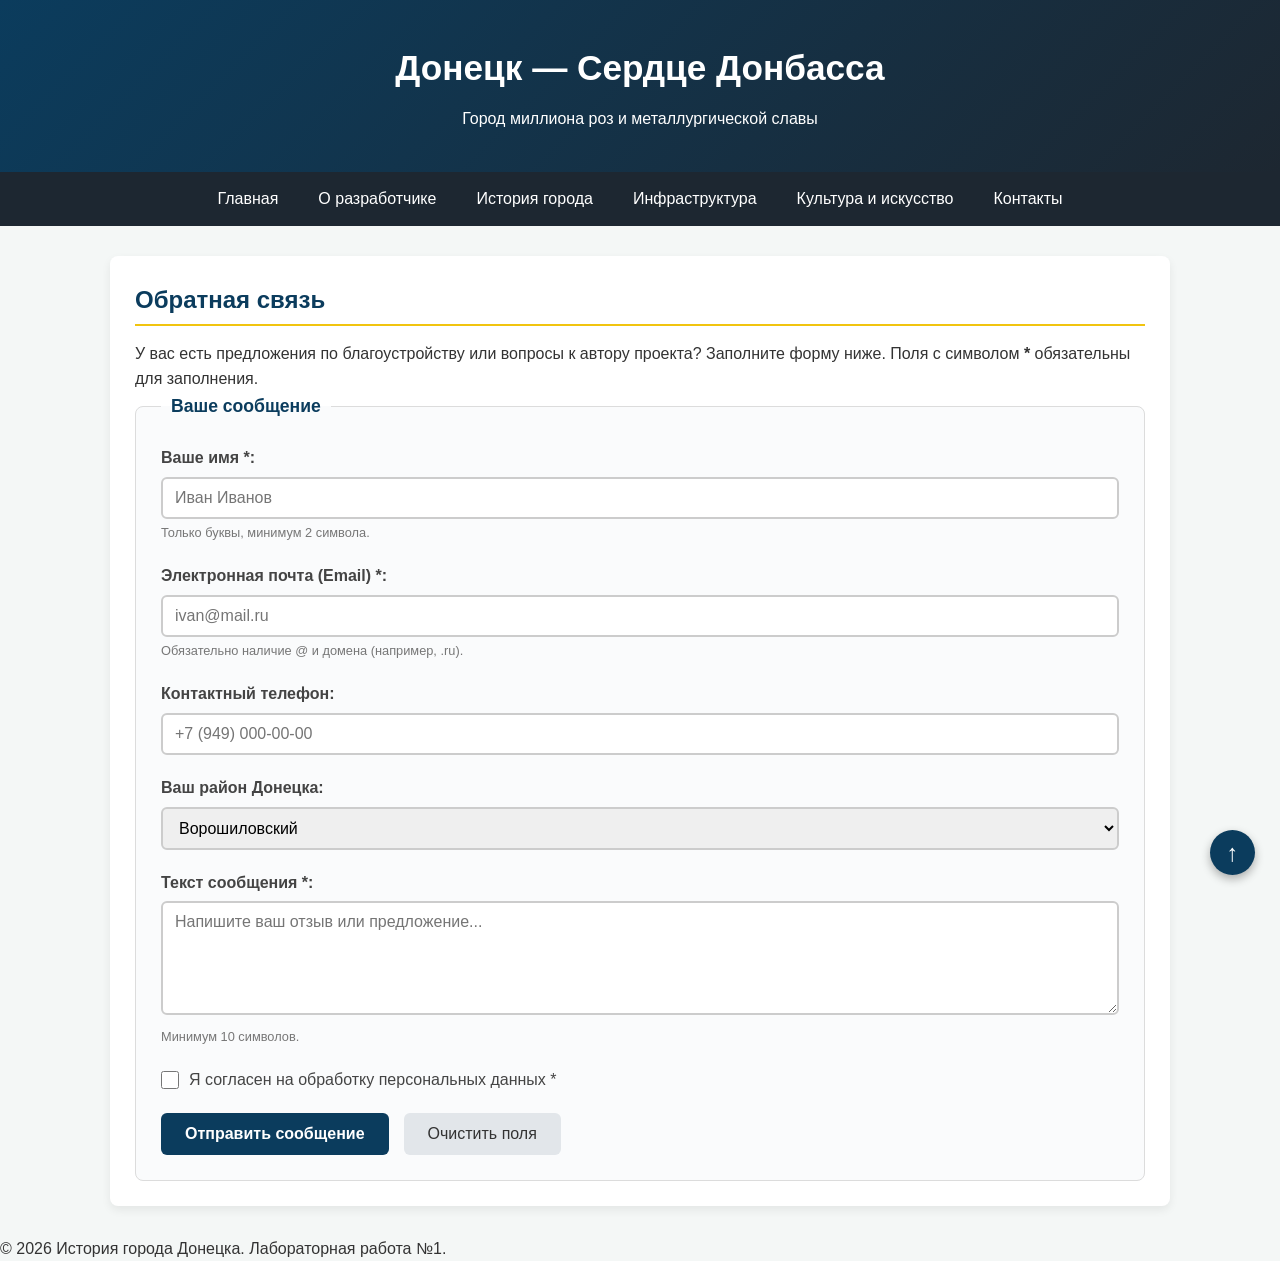
==== contact.html @ d750c0fd "Initial commit" ====
<!DOCTYPE html>
<html lang="ru">
<head>
    <meta charset="UTF-8">
    <meta name="viewport" content="width=device-width, initial-scale=1.0">
    <title>Донецк — Обратная связь</title>
    <link rel="stylesheet" href="css/style.css">
</head>
<body>

<header>
    <h1>Донецк — Сердце Донбасса</h1>
    <p>Город миллиона роз и металлургической славы</p>
</header>

<nav>
    <ul>
        <li><a href="index.html">Главная</a></li>
        <li><a href="about.html">О разработчике</a></li>
        <li><a href="history.html">История города</a></li>
        <li><a href="infrastructure.html">Инфраструктура</a></li>
        <li><a href="culture.html">Культура и искусство</a></li>
        <li><a href="contact.html">Контакты</a></li>
    </ul>
</nav>

<main>
    <section class="feedback-card">
        <h2>Обратная связь</h2>
        <p>У вас есть предложения по благоустройству или вопросы к автору проекта? Заполните форму ниже. Поля с символом <strong>*</strong> обязательны для заполнения.</p>

        <form action="#" method="POST" class="site-form">
            <fieldset>
                <legend>Ваше сообщение</legend>

                <div class="form-group">
                    <label for="name">Ваше имя *:</label>
                    <input
                            type="text"
                            id="name"
                            name="name"
                            placeholder="Иван Иванов"
                            required
                            minlength="2"
                            maxlength="30"
                            pattern="^[A-Za-zА-Яа-яЁё\s]+$">
                    <small class="hint">Только буквы, минимум 2 символа.</small>
                </div>

                <div class="form-group">
                    <label for="email">Электронная почта (Email) *:</label>
                    <input
                            type="email"
                            id="email"
                            name="email"
                            placeholder="ivan@mail.ru"
                            required>
                    <small class="hint">Обязательно наличие @ и домена (например, .ru).</small>
                </div>

                <div class="form-group">
                    <label for="phone">Контактный телефон:</label>
                    <input
                            type="tel"
                            id="phone"
                            name="phone"
                            placeholder="+7 (949) 000-00-00"
                            pattern="^\+?[0-9\s\-\(\)]+$">
                </div>

                <div class="form-group">
                    <label for="district">Ваш район Донецка:</label>
                    <select id="district" name="district">
                        <optgroup>
                            <option value="voroshilov">Ворошиловский</option>
                            <option value="kiev">Киевский</option>
                            <option value="kalinin">Калининский</option>
                            <option value="kuibyshev">Куйбышевский</option>
                            <option value="lenin">Ленинский</option>
                            <option value="kirov">Кировский</option>
                            <option value="petrov">Петровский</option>
                            <option value="budyonnov">Будённовский</option>
                            <option value="proletar">Пролетарский</option>
                        </optgroup>
                    </select>
                </div>

                <div class="form-group">
                    <label for="message">Текст сообщения *:</label>
                    <textarea
                            id="message"
                            name="message"
                            rows="5"
                            placeholder="Напишите ваш отзыв или предложение..."
                            required
                            minlength="10"></textarea>
                    <small class="hint">Минимум 10 символов.</small>
                </div>

                <div class="form-group checkbox-group">
                    <input type="checkbox" id="agree" name="agree" required>
                    <label for="agree">Я согласен на обработку персональных данных *</label>
                </div>

                <div class="form-actions">
                    <button type="submit" class="btn-submit">Отправить сообщение</button>
                    <button type="reset" class="btn-reset">Очистить поля</button>
                </div>
            </fieldset>
        </form>
    </section>
</main>

<a href="#" class="back-to-top" title="Наверх">↑</a>

<footer>
    <p>&copy; 2026 История города Донецка. Лабораторная работа №1.</p>
</footer>

</body>
</html>
---- css/style.css ----
*, *::before, *::after {
    box-sizing: border-box;
    margin: 0;
    padding: 0;
}

img {
    max-width: 100%;
    height: auto;
    display: block;
}

body {
    font-family: 'Segoe UI', Tahoma, Geneva, Verdana, sans-serif;
    line-height: 1.6;
    color: #333333;
    background-color: #f4f7f6;
    position: static;
}

header {
    background: linear-gradient(135deg, #0b3c5d, #1d2731);
    color: #ffffff;
    padding: 40px 20px;
    text-align: center;
    position: relative;
}

header h1 {
    font-size: 2.2rem;
    margin-bottom: 10px;
}

nav {
    background-color: #1d2731;
    position: sticky;
    top: 0;
    z-index: 1000;
}

nav > ul {
    list-style: none;
    display: flex;
    justify-content: center;
    flex-wrap: wrap;  /
}

nav > ul li a {
    display: block;
    color: #ffffff;
    text-decoration: none;
    padding: 14px 20px;
    font-weight: 500;
    transition: background-color 0.3s ease;
}

nav > ul li a:hover {
    background-color: #d9534f;
    color: #ffffff;
}

nav > ul li a:active {
    background-color: #b52b27;
}

main {
    max-width: 1100px;
    margin: 30px auto;
    padding: 0 20px;
}

section {
    background-color: #ffffff;
    padding: 25px;
    margin-bottom: 30px;
    border-radius: 8px;
    box-shadow: 0 4px 10px rgba(0, 0, 0, 0.07);
}

section h2 {
    color: #0b3c5d;
    margin-bottom: 15px;
    border-bottom: 2px solid #f1c40f;
    padding-bottom: 5px;
}

.float-img {
    float: left;
    margin: 0 20px 15px 0;
    width: 280px;
    height: 190px;
    object-fit: cover;
    border-radius: 6px;
    box-shadow: 0 2px 6px rgba(0,0,0,0.15);
}

.about-city::after {
    content: "";
    display: table;
    clear: both;
}

blockquote {
    clear: both;
    background-color: #fcf8e3;
    border-left: 5px solid #f1c40f;
    padding: 15px 20px;
    margin: 20px 0;
    font-style: italic;
    position: relative;
}

blockquote::before {
    content: "“";
    font-size: 3rem;
    color: #f1c40f;
    position: absolute;
    top: -10px;
    left: 5px;
    opacity: 0.5;
}

blockquote cite {
    display: block;
    margin-top: 8px;
    font-size: 0.85rem;
    color: #666;
    font-style: normal;
}

mark {
    background-color: #ffeaa7;
    padding: 2px 6px;
    border-radius: 3px;
}

.gallery-grid {
    display: grid;
    grid-template-columns: repeat(auto-fit, minmax(250px, 1fr));
    gap: 20px;
    margin-top: 20px;
}

.gallery-grid figure {
    background: #ffffff;
    border: 1px solid #e0e0e0;
    border-radius: 6px;
    overflow: hidden;
    transition: transform 0.3s ease, box-shadow 0.3s ease;
}

.gallery-grid figure:hover {
    transform: translateY(-5px);
    box-shadow: 0 6px 15px rgba(0, 0, 0, 0.1);
}

.gallery-grid figure img {
    width: 100%;
    height: 180px;
    object-fit: cover;
    display: block;
}

.gallery-grid figure figcaption {
    padding: 10px;
    font-size: 0.9rem;
    text-align: center;
    color: #555;
    background-color: #fafafa;
}

.city-news article {
    border-bottom: 1px dashed #ccc;
    padding: 15px 0;
}

.city-news article:last-child {
    border-bottom: none;
}

.city-news article h3 {
    color: #0b3c5d;
    margin-bottom: 5px;
}

.city-news article time {
    display: inline-block;
    font-size: 0.85rem;
    color: #888;
    margin-bottom: 10px;
}

.back-to-top {
    position: fixed;
    bottom: 25px;
    right: 25px;
    width: 45px;
    height: 45px;
    background-color: #0b3c5d;
    color: #ffffff;
    text-decoration: none;
    border-radius: 50%;
    text-align: center;
    line-height: 45px;
    font-size: 1.5rem;
    font-weight: bold;
    box-shadow: 0 4px 10px rgba(0,0,0,0.3);
    transition: background-color 0.3s ease, transform 0.2s ease;
    z-index: 999;
}

.back-to-top:hover {
    background-color: #d9534f;
    transform: scale(1.1);
}

.table-responsive {
    width: 100%;
    overflow-x: auto;
    margin-top: 20px;
}

.history-table {
    width: 100%;
    border-collapse: collapse;
    text-align: left;
    font-size: 0.95rem;
}

.history-table caption {
    caption-side: top;
    font-weight: bold;
    font-size: 1.1rem;
    color: #0b3c5d;
    margin-bottom: 12px;
}

.history-table thead th {
    background-color: #0b3c5d;
    color: #ffffff;
    padding: 14px 12px;
    border: 1px solid #0b3c5d;
}

.history-table td {
    padding: 12px;
    border: 1px solid #e0e0e0;
    vertical-align: top;
}

.history-table tbody tr:nth-child(even) {
    background-color: #f9fbfd;
}

.history-table tbody tr:hover {
    background-color: #edf3fb;
}

.history-table tbody td:first-child {
    font-weight: bold;
    text-align: center;
}

.history-table tbody td:nth-child(2) time {
    font-weight: bold;
    color: #d9534f;
}

.history-table tfoot td {
    background-color: #f1f1f1;
    font-style: italic;
    color: #666;
    padding: 10px 12px;
    border: 1px solid #e0e0e0;
}

.map-wrapper {
    position: relative;
    width: 100%;
    height: 420px;
    margin: 15px 0 10px;
    border-radius: 8px;
    overflow: hidden;
    box-shadow: 0 3px 8px rgba(0,0,0,0.15);
    border: 1px solid #ddd;
}

.map-wrapper iframe {
    width: 100%;
    height: 100%;
    border: 0;
}

.districts-list {
    margin: 15px 0 0 25px;
    line-height: 1.8;
}

.districts-list li {
    padding: 6px 0;
    border-bottom: 1px dashed #eee;
}

.districts-list li:last-child {
    border-bottom: none;
}

.districts-list li strong {
    color: #0b3c5d;
}

.transport-card {
    background-color: #f8f9fa;
    padding: 15px;
    border-radius: 6px;
    margin-top: 15px;
    border-left: 4px solid #0b3c5d;
}

.transport-card h3 {
    margin-bottom: 6px;
    color: #0b3c5d;
}

meter {
    width: 160px;
    height: 20px;
    vertical-align: middle;
}

.venue-card h3 {
    padding: 12px 12px 6px;
    font-size: 1.1rem;
    color: #0b3c5d;
}

.venue-card p {
    padding: 0 12px 15px;
    font-size: 0.9rem;
    color: #555;
}

.people-list {
    margin-top: 15px;
}

.people-list dt {
    font-weight: bold;
    font-size: 1.05rem;
    color: #0b3c5d;
    margin-top: 15px;
    padding-left: 10px;
    border-left: 4px solid #d9534f;
}

.people-list dd {
    margin-left: 15px;
    margin-top: 4px;
    color: #444;
    line-height: 1.5;
}

.site-form fieldset {
    border: 1px solid #dcdcdc;
    border-radius: 8px;
    padding: 25px;
    background-color: #fafbfc;
}

.site-form legend {
    padding: 0 10px;
    font-weight: bold;
    color: #0b3c5d;
    font-size: 1.1rem;
}

.form-group {
    margin-bottom: 20px;
}

.form-group label {
    display: block;
    margin-bottom: 6px;
    font-weight: 600;
    color: #444;
}

.form-group input[type="text"],
.form-group input[type="email"],
.form-group input[type="tel"],
.form-group select,
.form-group textarea {
    width: 100%;
    padding: 10px 12px;
    border: 2px solid #ccc;
    border-radius: 6px;
    font-size: 1rem;
    font-family: inherit;
    transition: border-color 0.3s ease, box-shadow 0.3s ease;
}

.form-group input:focus,
.form-group select:focus,
.form-group textarea:focus {
    outline: none;
    border-color: #0b3c5d;
    box-shadow: 0 0 8px rgba(11, 60, 93, 0.25);
}

.form-group input:valid:not(:placeholder-shown),
.form-group textarea:valid:not(:placeholder-shown) {
    border-color: #28a745;
}

.form-group input:invalid:not(:placeholder-shown),
.form-group textarea:invalid:not(:placeholder-shown) {
    border-color: #dc3545;
}

.hint {
    display: block;
    margin-top: 4px;
    font-size: 0.8rem;
    color: #777;
}

.checkbox-group {
    display: flex;
    align-items: center;
    gap: 10px;
}

.checkbox-group input[type="checkbox"] {
    width: 18px;
    height: 18px;
    cursor: pointer;
}

.checkbox-group label {
    margin-bottom: 0;
    font-weight: normal;
    cursor: pointer;
}

.form-actions {
    display: flex;
    gap: 15px;
    margin-top: 15px;
}

.btn-submit {
    padding: 12px 24px;
    background-color: #0b3c5d;
    color: #fff;
    border: none;
    border-radius: 6px;
    font-size: 1rem;
    font-weight: bold;
    cursor: pointer;
    transition: background-color 0.3s ease;
}

.btn-submit:hover {
    background-color: #d9534f;
}

.btn-reset {
    padding: 12px 24px;
    background-color: #e2e6ea;
    color: #333;
    border: none;
    border-radius: 6px;
    font-size: 1rem;
    cursor: pointer;
    transition: background-color 0.3s ease;
}

.btn-reset:hover {
    background-color: #dae0e5;
}
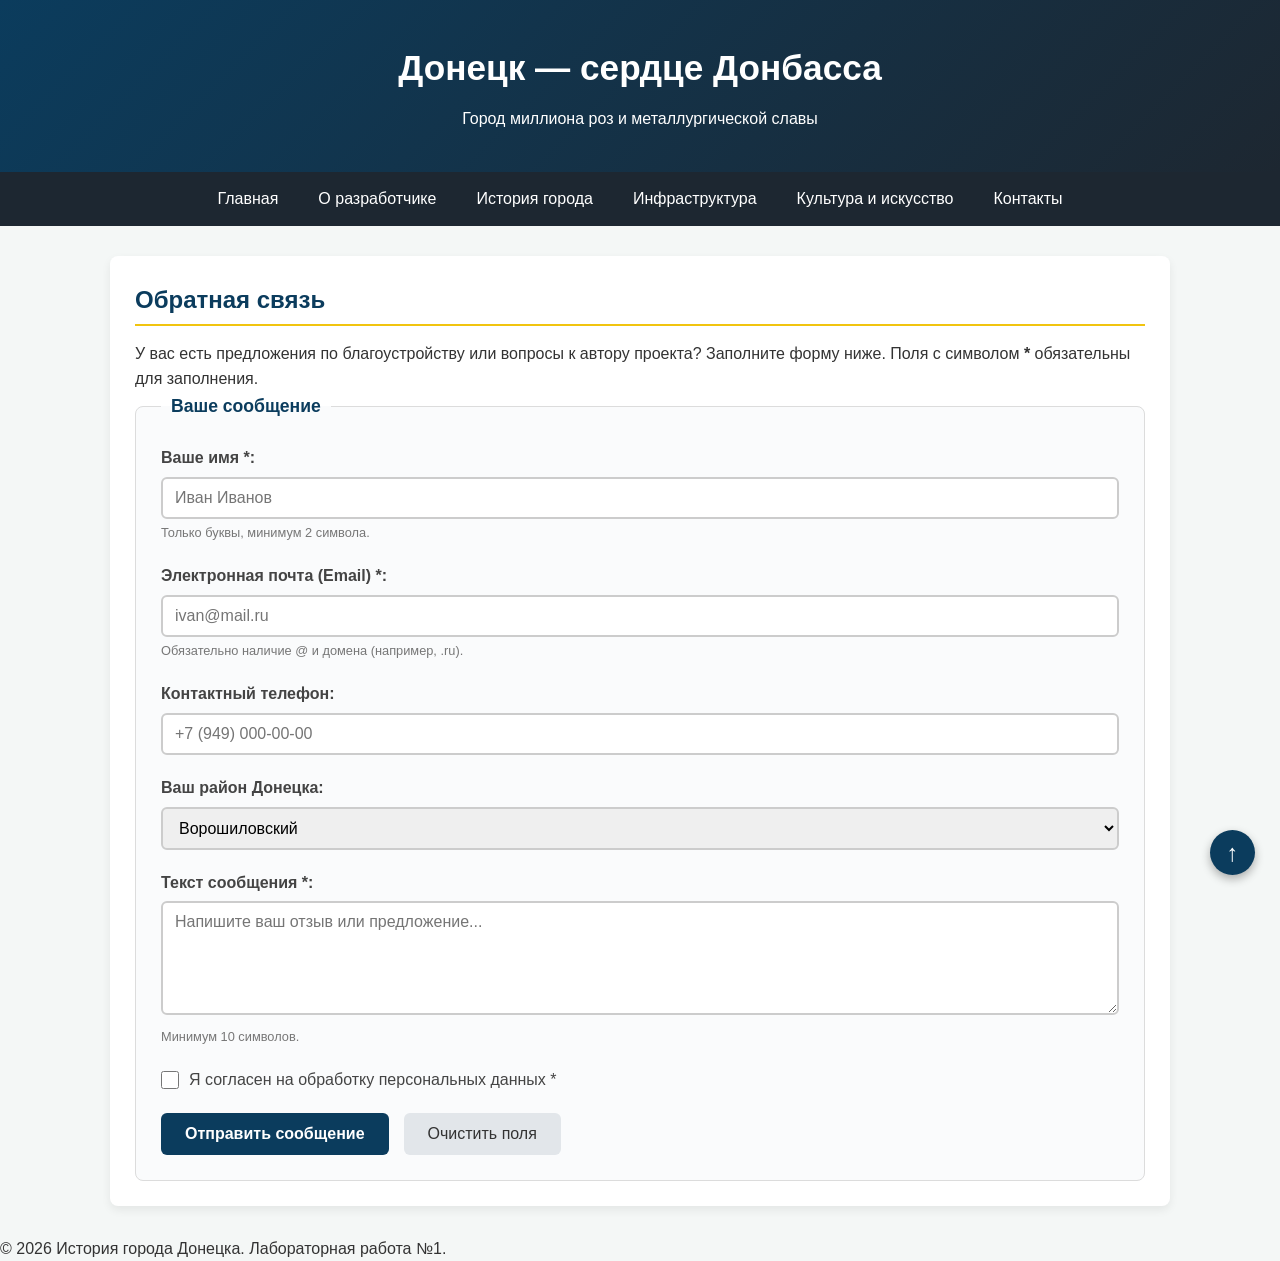
==== commit cf9353d4: "Update text" ====
--- a/contact.html
+++ b/contact.html
@@ -9,7 +9,7 @@
 <body>
 
 <header>
-    <h1>Донецк — Сердце Донбасса</h1>
+    <h1>Донецк — сердце Донбасса</h1>
     <p>Город миллиона роз и металлургической славы</p>
 </header>
 
